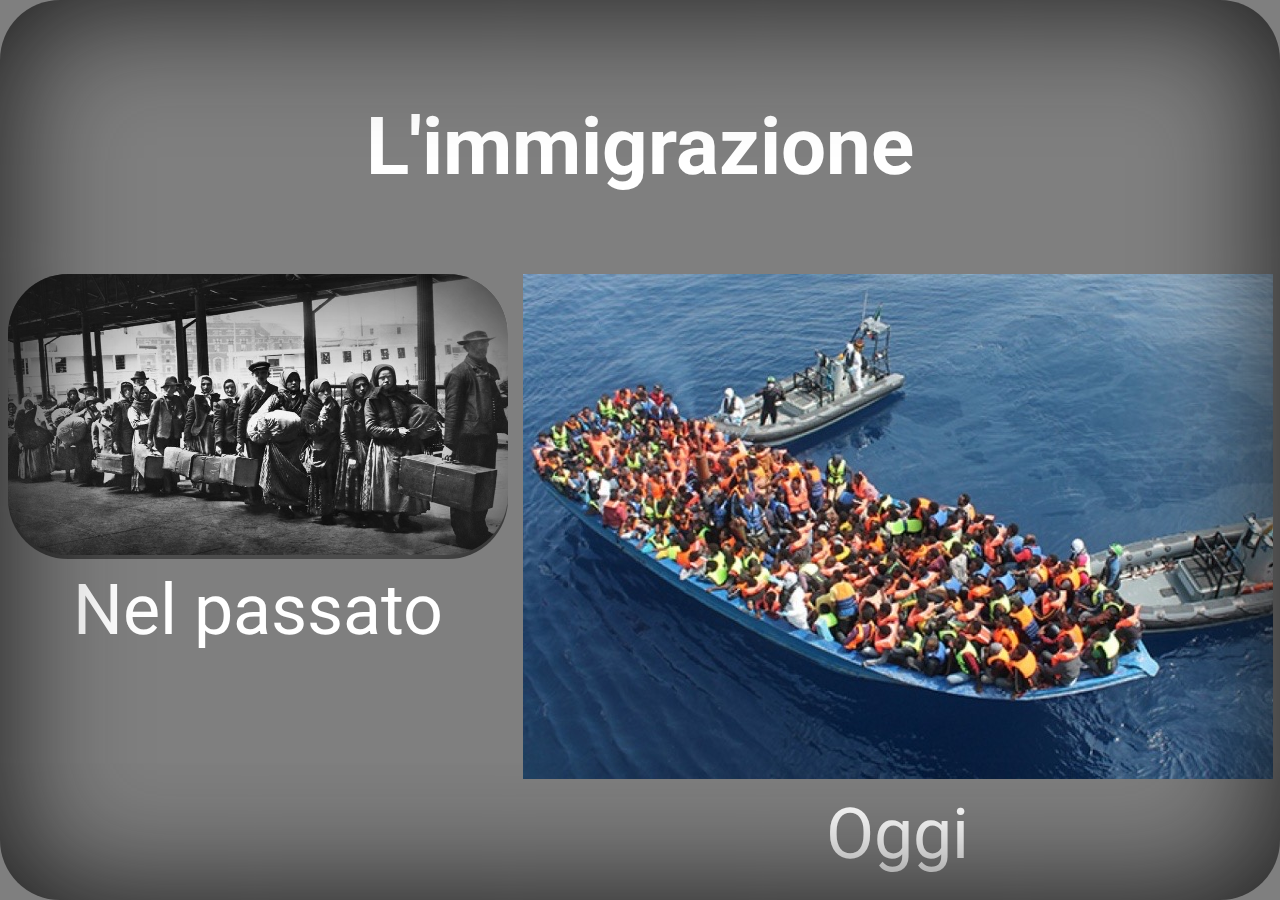
==== index.html @ 43c2c2e7 "first commit" ====
<!DOCTYPE html>
<html lang="en">
<head>
  <meta charset="UTF-8">
  <meta http-equiv="X-UA-Compatible" content="IE=edge">
  <meta name="viewport" content="width=device-width, initial-scale=1.0">

  <link rel="preconnect" href="https://fonts.googleapis.com">
  <link rel="preconnect" href="https://fonts.gstatic.com" crossorigin>
  <link href="https://fonts.googleapis.com/css2?family=Roboto:wght@900&display=swap" rel="stylesheet">

  <link rel="stylesheet" href="style.css">

  <title>Immigrazione 4IB</title>
</head>
<body>
  <div class="video-container">
    <video autoplay muted loop>
      <source src="src/video_background.mp4" type="video/mp4" />
    </video>
  </div>
    
  <div class="opacity"></div>

  <div class="title">
    <h1 class="glow">L'immigrazione</h1>
  </div>

  <div class="image">
    <div class="container past">
      <div class="shadow past">
        <img src="src/image/past_ny.jpg" alt="past ny" class="past">
      </div>
      <p class="glow">Nel passato</p>
    </div>
    <div class="container present">
      <div class="shadow present">
        <img src="src/image/present_ny.jpg" alt="present ny" class="present">
      </div>
      <p class="glow">Oggi</p>
    </div>
  </div>

</body>
</html>
---- style.css ----
*{
  margin: 0;
  padding: 0;
  
}

.video-container {
  position: absolute;
  top: 0;
  bottom: 0;
  width: 100%;
  height: 100%;

  z-index: -2;
  overflow: hidden;
}

.video-container video {
  position: absolute;
  top: 50%;
  left: 50%;
  transform: translate(-50%, -50%);
}

.opacity {
  position: absolute;
  z-index: -1;
  background-color: black;
  opacity: 0.5;
  
  width: 100%;
  height: 100%;
}

.title {
  padding-top: 100px;
  text-align: center;
}

.title h1 {
  color: white;

  font-family: 'Roboto', sans-serif;
  font-size: 80px;
}


.image {
  display: flex;
  justify-content: space-around;

  margin-top: 80px;
}

.container {
  display: flex;
  flex-direction: column;
  text-align: center;
}

.container p {
  margin-top: 10px;

  font-size: 70px;
  color: white;
  font-family: 'Roboto', sans-serif;
}


.shadow::after {
  content: "";
    position: absolute;
    width: 100%;
    height: 100%;
    left: 0;
    top: 0;
    box-shadow: inset 1px 1px 130px #141414;
    border-radius: 60px;
}

.past, .presen{ 
  width: 500px;
  aspect-ratio: 16 / 9;
  border-radius: 60px;

  position: relative;
  z-index: -1;

  cursor: pointer;
}







.glow {
  color: #fff;
  text-align: center;
  -webkit-animation: glow 1s ease-in-out infinite alternate;
  -moz-animation: glow 1s ease-in-out infinite alternate;
  animation: glow 1s ease-in-out infinite alternate;
}

@-webkit-keyframes glow {
  from {
    text-shadow: 0 0 10px #c8c8c8, 0 0 20px #c8c8c8, 0 0 30px #c8c8c8, 0 0 40px #c8c8c8, 0 0 45px #c8c8c8;
  }

  to {
    text-shadow: 0 0 20px #c8c8c8, 0 0 30px #c8c8c8, 0 0 40px #c8c8c8, 0 0 45px #c8c8c8;
  }
}
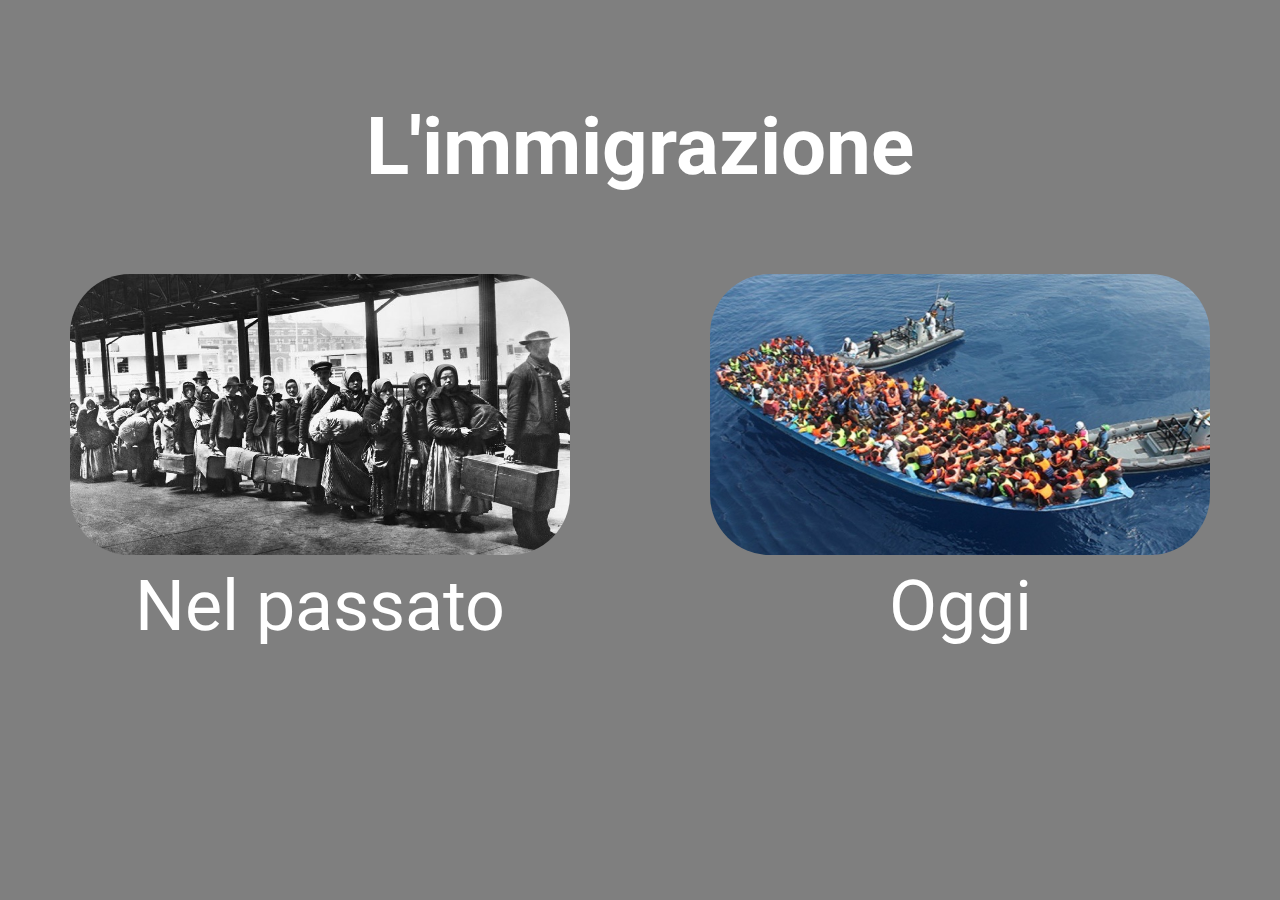
==== commit 7d836780: "first commit" ====
--- a/index.html
+++ b/index.html
@@ -27,16 +27,12 @@
   </div>
 
   <div class="image">
-    <div class="container past">
-      <div class="shadow past">
-        <img src="src/image/past_ny.jpg" alt="past ny" class="past">
-      </div>
+    <div class="container">
+      <img src="src/image/past_ny.jpg" alt="past ny" class="past zoom pointer">
       <p class="glow">Nel passato</p>
     </div>
-    <div class="container present">
-      <div class="shadow present">
-        <img src="src/image/present_ny.jpg" alt="present ny" class="present">
-      </div>
+    <div class="container">
+      <img src="src/image/present_ny.jpg" alt="present ny" class="present zoom pointer">
       <p class="glow">Oggi</p>
     </div>
   </div>
--- a/style.css
+++ b/style.css
@@ -52,13 +52,13 @@
   margin-top: 80px;
 }
 
-.container {
+.image > .container {
   display: flex;
   flex-direction: column;
   text-align: center;
 }
 
-.container p {
+.image > .container p {
   margin-top: 10px;
 
   font-size: 70px;
@@ -66,33 +66,26 @@
   font-family: 'Roboto', sans-serif;
 }
 
-
-.shadow::after {
-  content: "";
-    position: absolute;
-    width: 100%;
-    height: 100%;
-    left: 0;
-    top: 0;
-    box-shadow: inset 1px 1px 130px #141414;
-    border-radius: 60px;
-}
-
-.past, .presen{ 
+.past, .present{ 
   width: 500px;
   aspect-ratio: 16 / 9;
   border-radius: 60px;
 
   position: relative;
-  z-index: -1;
 
-  cursor: pointer;
+  transition: transform 1s;
+  
+}
+
+.zoom:hover {
+  transform: scale(1.1);
 }
 
 
 
-
-
+.pointer {
+  cursor: pointer;
+}
 
 
 .glow {
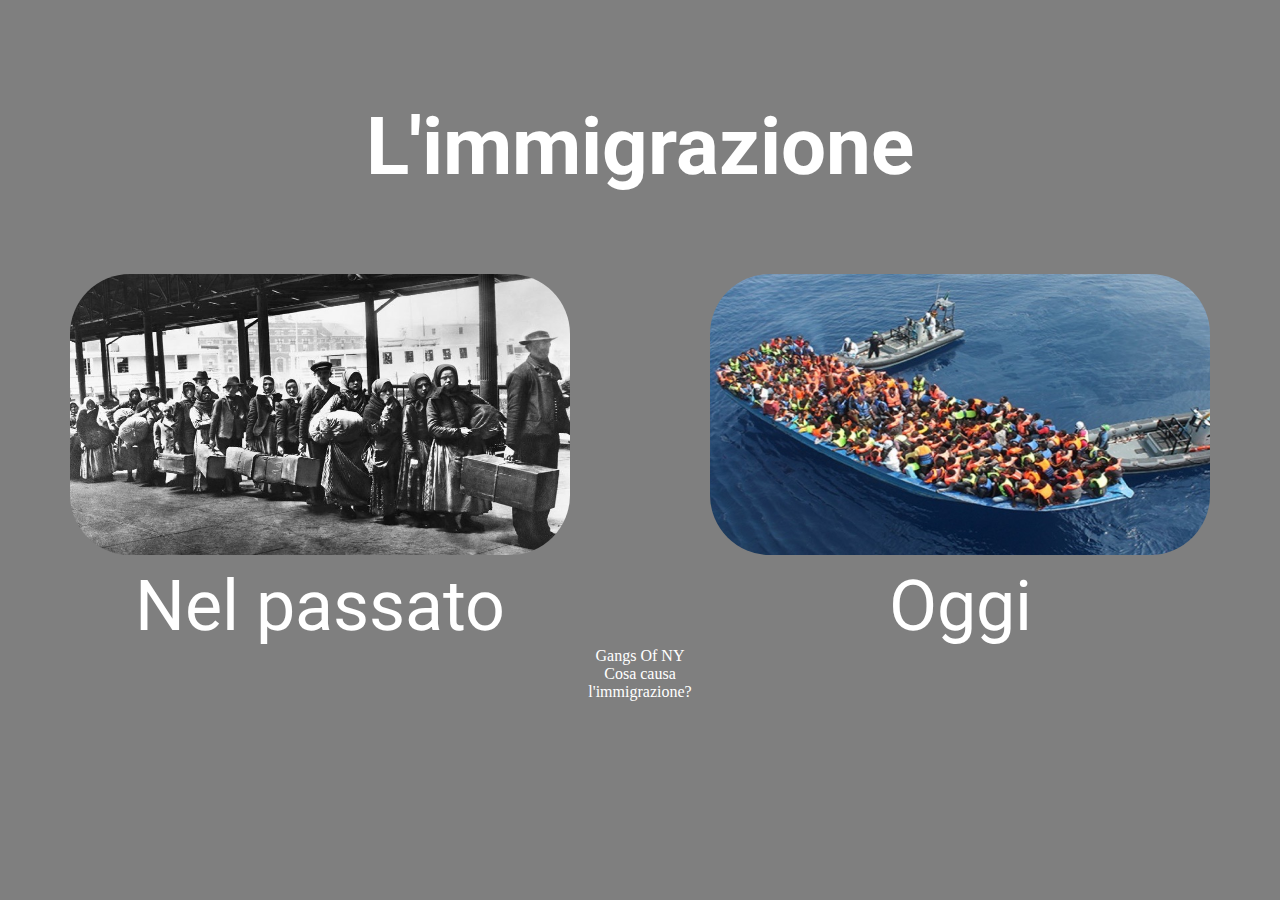
==== commit ee3ebc59: "first plugin" ====
--- a/index.html
+++ b/index.html
@@ -37,5 +37,10 @@
     </div>
   </div>
 
+  <div class="footer">
+    <p class="glow">Gangs Of NY</p>
+    <p class="glow">Cosa causa<br>l'immigrazione?</p>
+  </div>
+
 </body>
 </html>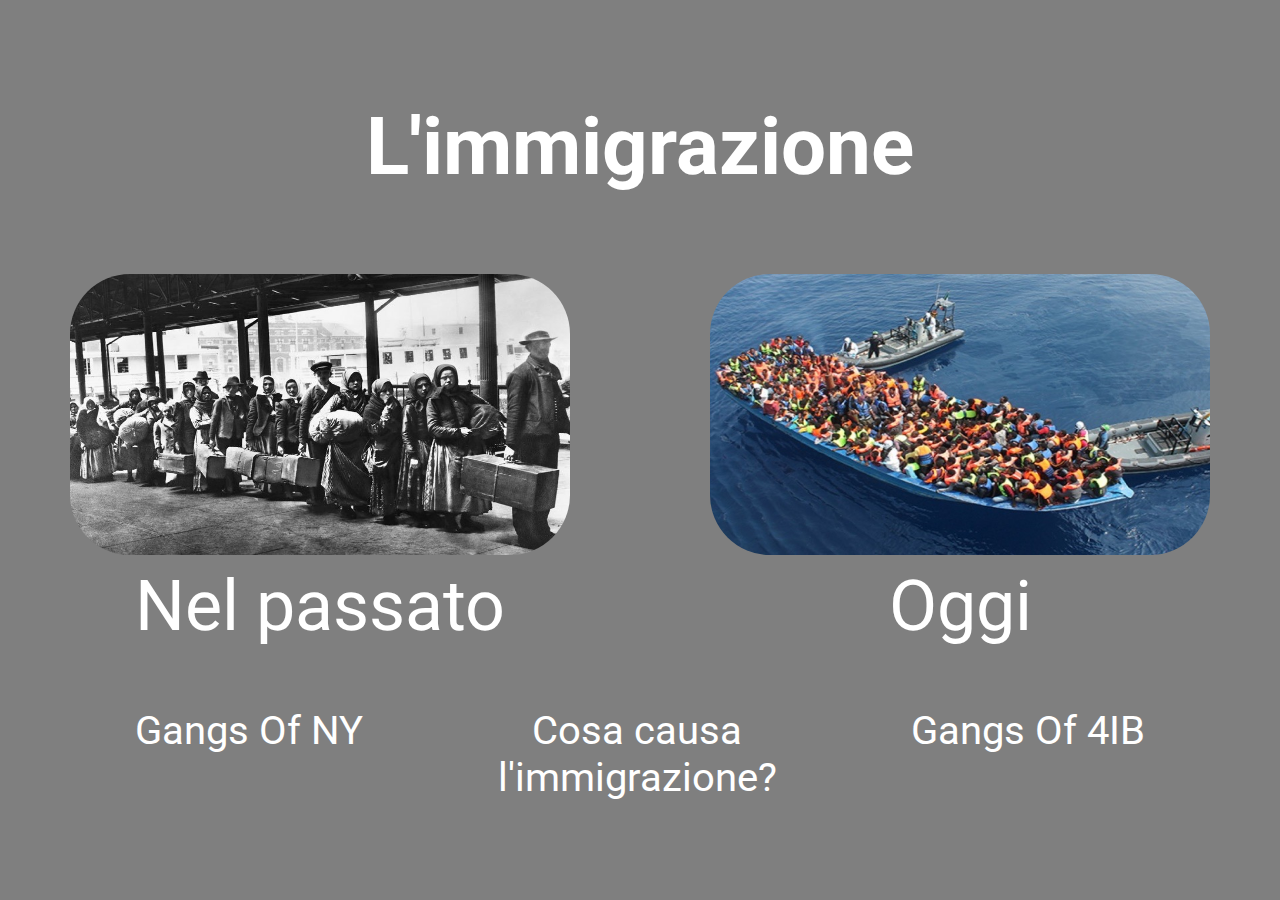
==== commit dad4e61e: "initial commit" ====
--- a/index.html
+++ b/index.html
@@ -38,8 +38,9 @@
   </div>
 
   <div class="footer">
-    <p class="glow">Gangs Of NY</p>
-    <p class="glow">Cosa causa<br>l'immigrazione?</p>
+    <p class="glow zoom">Gangs Of NY</p>
+    <p class="glow zoom">Cosa causa<br>l'immigrazione?</p>
+    <p class="glow zoom">Gangs Of 4IB</p>
   </div>
 
 </body>
--- a/style.css
+++ b/style.css
@@ -77,16 +77,32 @@
   
 }
 
+.footer {
+  display: flex;
+  flex-direction: row;
+
+  justify-content: space-evenly;
+
+  margin-top: 60px;
+}
+
+.footer p {
+  font-size: 40px;
+  color: white;
+  font-family: 'Roboto', sans-serif;
+  transition: transform 1s;
+}
+
+
+
+
 .zoom:hover {
   transform: scale(1.1);
 }
 
-
-
 .pointer {
   cursor: pointer;
 }
-
 
 .glow {
   color: #fff;
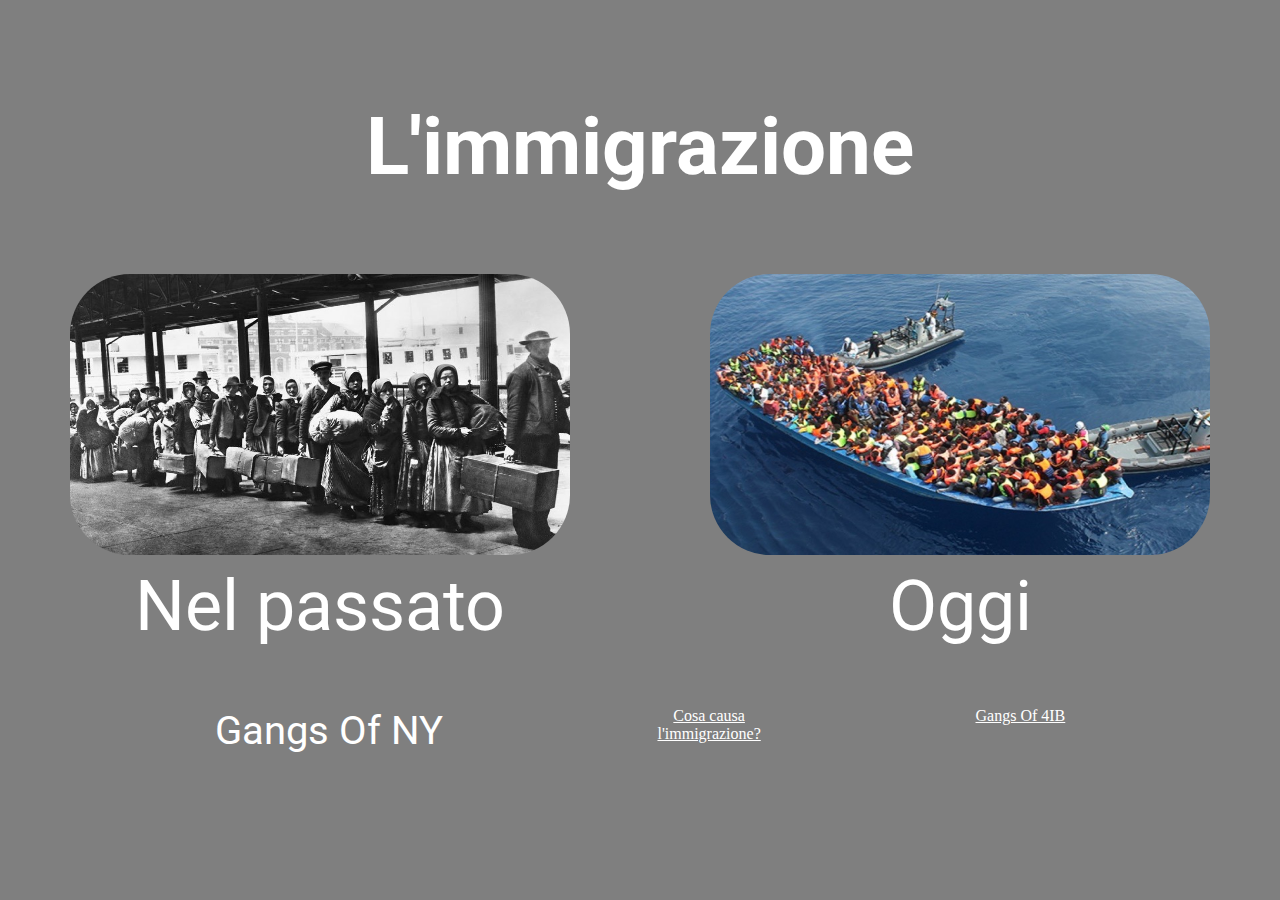
==== commit 07768ffe: "added gangs & immigration causes" ====
--- a/index.html
+++ b/index.html
@@ -13,7 +13,7 @@
 
   <title>Immigrazione 4IB</title>
 </head>
-<body>
+<body class="">
   <div class="video-container">
     <video autoplay muted loop>
       <source src="src/video_background.mp4" type="video/mp4" />
@@ -22,25 +22,27 @@
     
   <div class="opacity"></div>
 
-  <div class="title">
-    <h1 class="glow">L'immigrazione</h1>
-  </div>
-
-  <div class="image">
-    <div class="container">
-      <img src="src/image/past_ny.jpg" alt="past ny" class="past zoom pointer">
-      <p class="glow">Nel passato</p>
-    </div>
-    <div class="container">
-      <img src="src/image/present_ny.jpg" alt="present ny" class="present zoom pointer">
-      <p class="glow">Oggi</p>
-    </div>
-  </div>
-
-  <div class="footer">
-    <p class="glow zoom">Gangs Of NY</p>
-    <p class="glow zoom">Cosa causa<br>l'immigrazione?</p>
-    <p class="glow zoom">Gangs Of 4IB</p>
+  <div class="fade-in">
+      <div class="title">
+        <h1 class="glow">L'immigrazione</h1>
+      </div>
+      
+      <div class="image">
+        <div class="container">
+          <img src="src/image/past_ny.jpg" alt="past ny" class="past zoom pointer">
+          <p class="glow">Nel passato</p>
+        </div>
+        <div class="container">
+          <img src="src/image/present_ny.jpg" alt="present ny" class="present zoom pointer">
+          <p class="glow">Oggi</p>
+        </div>
+      </div>
+      
+      <div class="footer">
+        <p class="glow zoom">Gangs Of NY</p>
+        <a class="glow zoom" href="pages/immigration/immigration_causes.html">Cosa causa<br>l'immigrazione?</a>
+        <a class="glow zoom" href="pages/gangs/gangs.html">Gangs Of 4IB</a>
+      </div>
   </div>
 
 </body>
